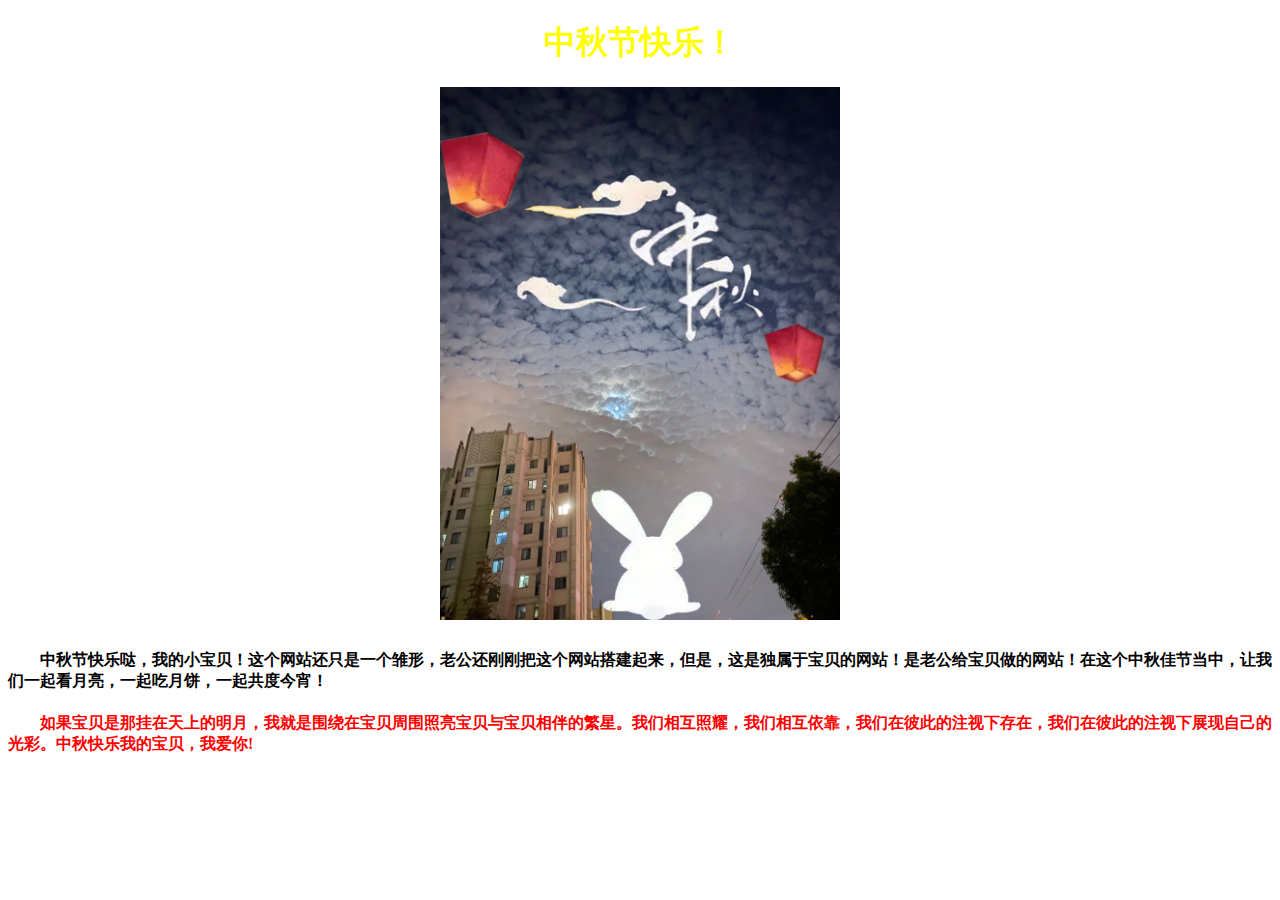
==== index.html @ c5b6a0b1 "Add files via upload" ====
<!DOCTYPE html>
<html lang=>
    <head>
        <meta charset="utf-8">
        <meta http-equiv="X-UA-Compatible" content="IE=edge">
        <title>中秋节快乐！</title>
        <meta name="description" content="">
        <meta name="viewport" content="width=device-width, initial-scale=1">
        <link rel="stylesheet" href="">
    </head>
    <body>
       <h1 style="text-align:center"><tagname style="color:yellow;">中秋节快乐！</tagname><h1>
        <div align="center">
            <img src="WechatIMG1245.jpg" alt="" width="400">
        </div>
        <h4 style="text-indent:2em;" width="60%">中秋节快乐哒，我的小宝贝！这个网站还只是一个雏形，老公还刚刚把这个网站搭建起来，但是，这是独属于宝贝的网站！是老公给宝贝做的网站！在这个中秋佳节当中，让我们一起看月亮，一起吃月饼，一起共度今宵！<h4>
        <h4 style="text-indent:2em;" width="60%"><tagname style="color:red;">如果宝贝是那挂在天上的明月，我就是围绕在宝贝周围照亮宝贝与宝贝相伴的繁星。我们相互照耀，我们相互依靠，我们在彼此的注视下存在，我们在彼此的注视下展现自己的光彩。中秋快乐我的宝贝，我爱你!</tagname><h4>
        <script src="" async defer></script>
    </body>
</html>
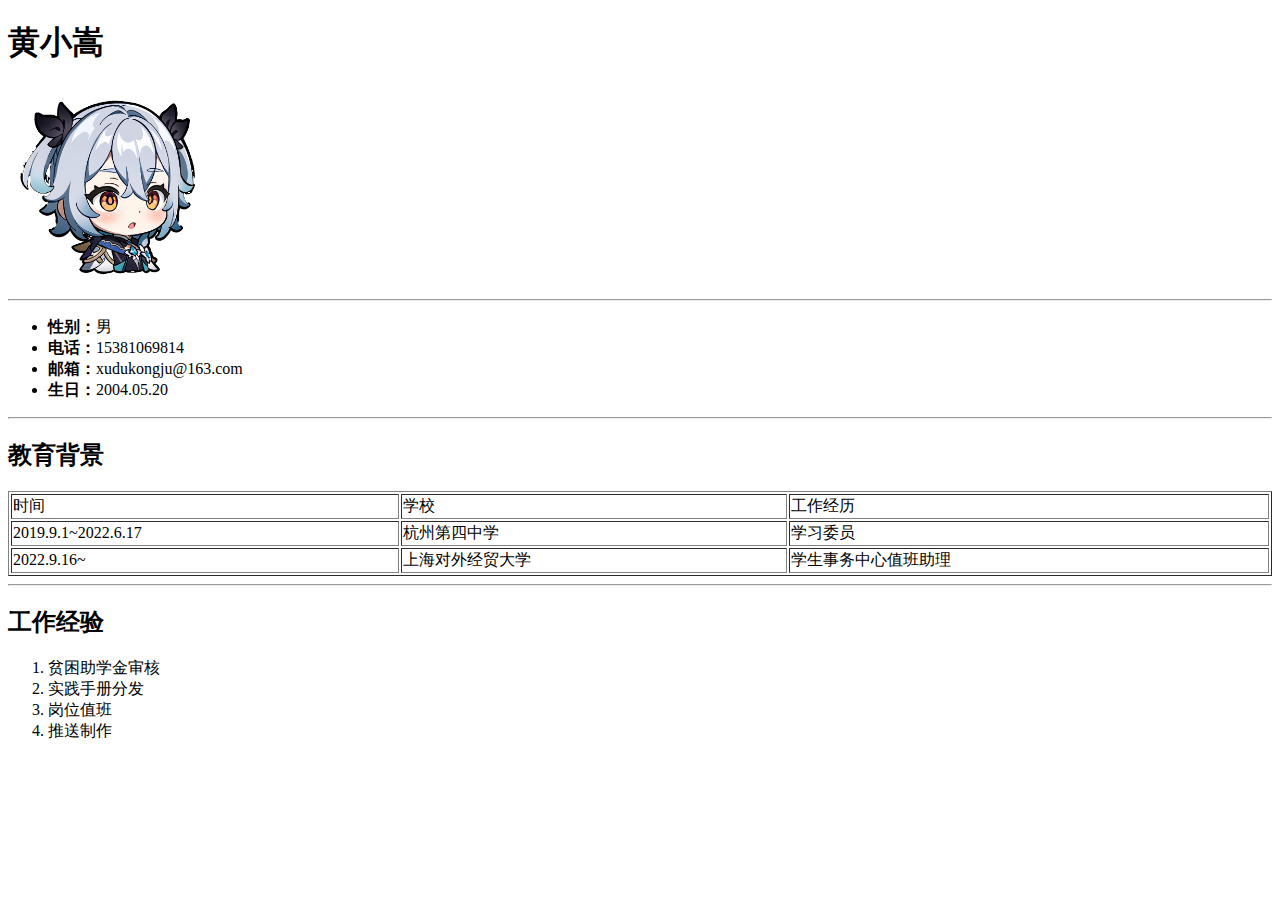
==== commit 9e94e9c0: "Add files via upload" ====
--- a/index.html
+++ b/index.html
@@ -1,20 +1,47 @@
 <!DOCTYPE html>
-<html lang=>
-    <head>
-        <meta charset="utf-8">
-        <meta http-equiv="X-UA-Compatible" content="IE=edge">
-        <title>中秋节快乐！</title>
-        <meta name="description" content="">
-        <meta name="viewport" content="width=device-width, initial-scale=1">
-        <link rel="stylesheet" href="">
-    </head>
-    <body>
-       <h1 style="text-align:center"><tagname style="color:yellow;">中秋节快乐！</tagname><h1>
-        <div align="center">
-            <img src="WechatIMG1245.jpg" alt="" width="400">
-        </div>
-        <h4 style="text-indent:2em;" width="60%">中秋节快乐哒，我的小宝贝！这个网站还只是一个雏形，老公还刚刚把这个网站搭建起来，但是，这是独属于宝贝的网站！是老公给宝贝做的网站！在这个中秋佳节当中，让我们一起看月亮，一起吃月饼，一起共度今宵！<h4>
-        <h4 style="text-indent:2em;" width="60%"><tagname style="color:red;">如果宝贝是那挂在天上的明月，我就是围绕在宝贝周围照亮宝贝与宝贝相伴的繁星。我们相互照耀，我们相互依靠，我们在彼此的注视下存在，我们在彼此的注视下展现自己的光彩。中秋快乐我的宝贝，我爱你!</tagname><h4>
-        <script src="" async defer></script>
-    </body>
+<html lang="en">
+<head>
+    <meta charset="UTF-8">
+    <meta http-equiv="X-UA-Compatible" content="IE=edge">
+    <meta name="viewport" content="width=device-width, initial-scale=1.0">
+    <title>个人简历</title>
+</head>
+<body>
+    <h1>黄小嵩</h1>
+    <img src="照片.jpg" alt="" width="200">
+    <hr>
+    <ul>
+        <li><b>性别：</b>男</li>
+        <li><b>电话：</b>15381069814</li>
+        <li><b>邮箱：</b>xudukongju@163.com</li>
+        <li><b>生日：</b>2004.05.20</li>
+    </ul>
+    <hr>
+    <h2>教育背景</h2>
+    <table border="1" width="100%">
+        <tr>
+            <td>时间</td>
+            <td>学校</td>
+            <td>工作经历</td>
+        </tr>
+        <tr>
+            <td>2019.9.1~2022.6.17</td>
+            <td>杭州第四中学</td>
+            <td>学习委员</td>
+        </tr>
+        <tr>
+            <td>2022.9.16~</td>
+            <td>上海对外经贸大学</td>
+            <td>学生事务中心值班助理</td>
+        </tr>
+    </table>
+    <hr>
+    <h2>工作经验</h2>
+    <ol>
+        <li>贫困助学金审核</li>
+        <li>实践手册分发</li>
+        <li>岗位值班</li>
+        <li>推送制作</li>
+    </ol>
+</body>
 </html>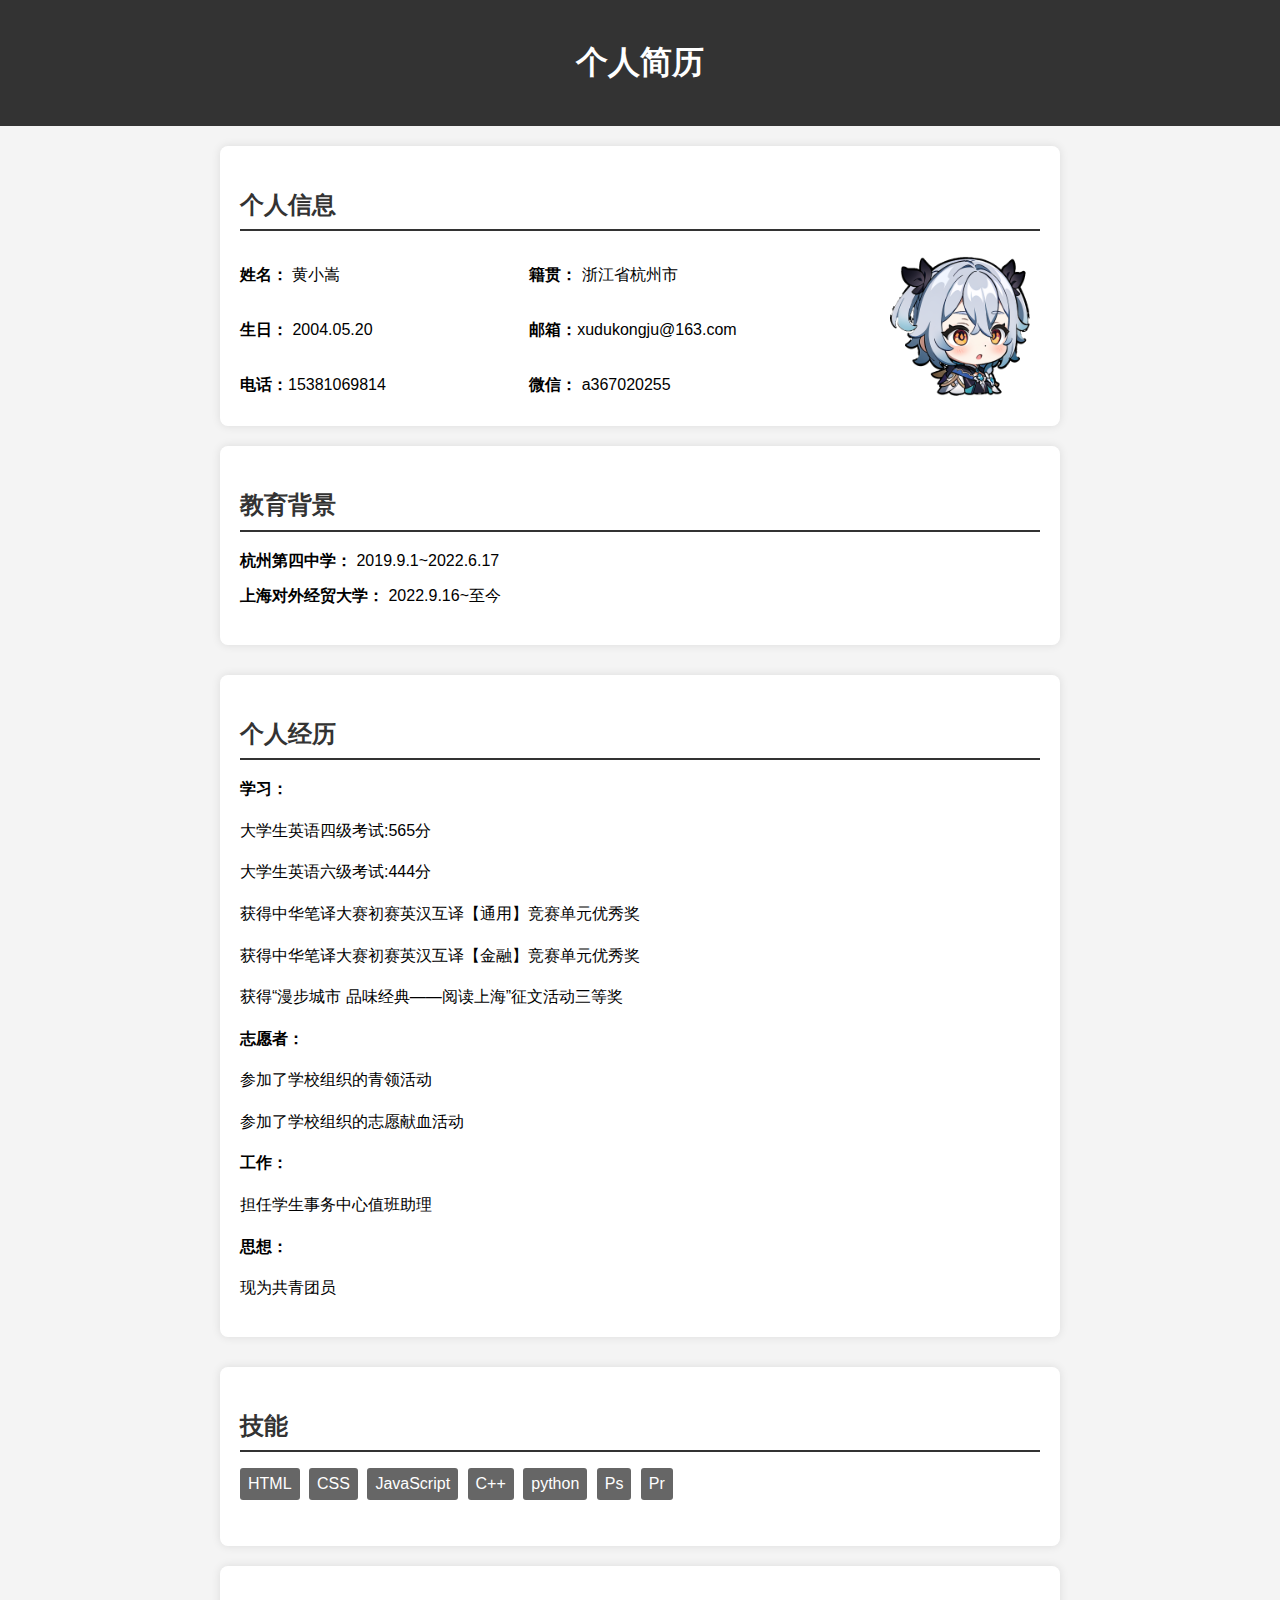
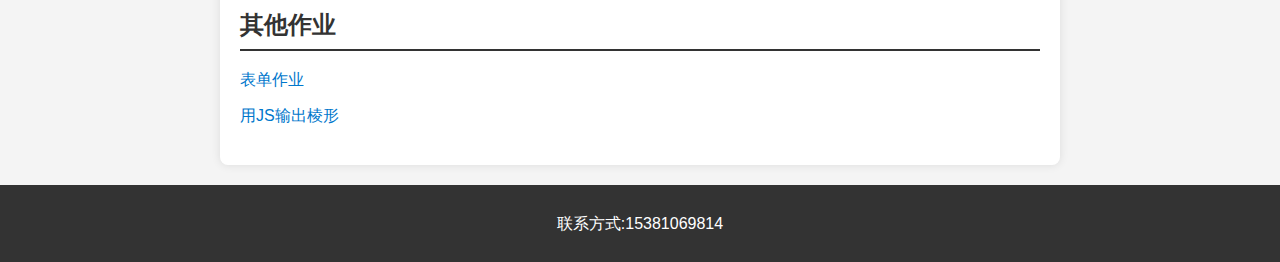
==== commit 875c0351: "Add files via upload" ====
--- a/index.html
+++ b/index.html
@@ -2,46 +2,210 @@
 <html lang="en">
 <head>
     <meta charset="UTF-8">
-    <meta http-equiv="X-UA-Compatible" content="IE=edge">
     <meta name="viewport" content="width=device-width, initial-scale=1.0">
-    <title>个人简历</title>
+    <title>黄小嵩 - 个人简历</title>
+    <style>
+        body {
+            font-family: 'Arial', sans-serif;
+            line-height: 1.6;
+            margin: 0;
+            padding: 0;
+            background-color: #f4f4f4;
+        }
+
+        header {
+            background-color: #333;
+            color: #fff;
+            text-align: center;
+            padding: 1em 0; 
+        }
+
+        section {
+            max-width: 800px;
+            margin: 20px auto;
+            background-color: #fff;
+            padding: 20px;
+            border-radius: 8px;
+            box-shadow: 0 0 10px rgba(0, 0, 0, 0.1);
+        }
+
+        h1{
+            color: #fff;
+        }
+
+        h2 {
+            color: #333;
+            border-bottom: 2px solid #333;
+            padding-bottom: 5px;
+            margin-bottom: 15px;
+        }
+
+        ul {
+            list-style-type: none;
+            padding: 0;
+        }
+
+        li {
+            margin-bottom: 10px;
+        }
+
+
+        .education, .experience {
+            margin-bottom: 30px;
+        }
+
+        footer {
+            text-align: center;
+            padding: 10px;
+            background-color: #333;
+            color: #fff;
+        }
+
+        .tag {
+            display: inline-block;
+            background-color: #666;
+            color: #fff;
+            padding: 0.2em 0.5em;
+            margin-right: 5px;
+            border-radius: 3px;
+        }
+
+        .personal-info li{
+            flex-basis: 33%;
+            height: 35%;
+        }
+
+        .personal-info {
+            display: flex;
+            justify-content: space-between;
+            flex-wrap: wrap;
+        }
+
+        .personal-info img {
+            border-radius: 8px;
+            float: right;
+            width: 20%;
+        }
+
+        a {
+          text-decoration: none; 
+          color: #0077cc; 
+          transition: color 0.3s ease;
+        }
+
+        a:hover {
+          text-decoration: underline; 
+          color: #004466; 
+        }
+
+
+    </style>
 </head>
 <body>
-    <h1>黄小嵩</h1>
-    <img src="照片.jpg" alt="" width="200">
-    <hr>
-    <ul>
-        <li><b>性别：</b>男</li>
-        <li><b>电话：</b>15381069814</li>
-        <li><b>邮箱：</b>xudukongju@163.com</li>
-        <li><b>生日：</b>2004.05.20</li>
-    </ul>
-    <hr>
-    <h2>教育背景</h2>
-    <table border="1" width="100%">
-        <tr>
-            <td>时间</td>
-            <td>学校</td>
-            <td>工作经历</td>
-        </tr>
-        <tr>
-            <td>2019.9.1~2022.6.17</td>
-            <td>杭州第四中学</td>
-            <td>学习委员</td>
-        </tr>
-        <tr>
-            <td>2022.9.16~</td>
-            <td>上海对外经贸大学</td>
-            <td>学生事务中心值班助理</td>
-        </tr>
-    </table>
-    <hr>
-    <h2>工作经验</h2>
-    <ol>
-        <li>贫困助学金审核</li>
-        <li>实践手册分发</li>
-        <li>岗位值班</li>
-        <li>推送制作</li>
-    </ol>
+
+    <header>
+        <h1><span class="resume-title">个人简历</span></h1>
+    </header>
+    
+
+    <section>
+        <h2>个人信息</h2>
+        <div class="personal-info">
+            <ul>
+                <li><strong>姓名：</strong> 黄小嵩</li>
+                <li><strong>生日：</strong> 2004.05.20</li>
+                <li><strong>电话：</strong>15381069814</li>
+            </ul>
+            <ul>
+                <li><strong>籍贯：</strong> 浙江省杭州市</li>
+                <li><strong>邮箱：</strong>xudukongju@163.com</li>
+                <li><strong>微信：</strong> a367020255</li>
+            </ul>
+            <img src="照片.jpg" alt="Your Image">
+        </div>
+    </section>
+
+    <section class="education">
+        <h2>教育背景</h2>
+        <ul>
+            <li>
+                <strong>杭州第四中学：</strong> 2019.9.1~2022.6.17
+            </li>
+            <li>
+                <strong>上海对外经贸大学：</strong> 2022.9.16~至今
+            </li>
+        </ul>
+    </section>
+
+    <section class="experience">
+        <h2>个人经历</h2>
+        <ul>
+            <li>
+                <strong>学习：</strong> 
+            </li>
+            <li>
+                <p>大学生英语四级考试:565分</p>
+            </li>
+            <li>
+                <p>大学生英语六级考试:444分</p>
+            </li>
+            <li>
+                <p>获得中华笔译大赛初赛英汉互译【通用】竞赛单元优秀奖</p>
+            </li>
+            <li>
+                <p>获得中华笔译大赛初赛英汉互译【金融】竞赛单元优秀奖</p>
+            </li>
+            <li>
+                <p>获得“漫步城市 品味经典——阅读上海”征文活动三等奖</p>
+            </li>
+            <li>
+                <strong>志愿者：</strong> 
+            </li>
+            <li>
+                <p>参加了学校组织的青领活动</p>
+            </li>
+            <li>
+                <p>参加了学校组织的志愿献血活动</p>
+            </li>
+            <li>
+                <strong>工作：</strong> 
+            </li>
+            <li>
+                <p>担任学生事务中心值班助理</p>
+            </li>
+            <li>
+                <strong>思想：</strong> 
+            </li>
+            <li>
+                <p>现为共青团员</p>
+            </li>
+        </ul>
+    </section>
+    <section>
+        <h2>技能</h2>
+        <ul>
+          <li class="tag">HTML</li>
+          <li class="tag">CSS</li>
+          <li class="tag">JavaScript</li>
+          <li class="tag">C++</li>
+          <li class="tag">python</li>
+          <li class="tag">Ps</li>
+          <li class="tag">Pr</li>
+        </ul>
+      </section>
+      <section>
+        <h2>其他作业</h2>
+        <div>
+            <ul>
+              <li><a href="form.html">表单作业</a></li>
+              <li><a href="program.html">用JS输出棱形</a></li>
+            </ul>
+        </div>
+      </section>
+
+    <footer>
+        <p>联系方式:15381069814</p>
+    </footer>
+
 </body>
-</html>+</html>
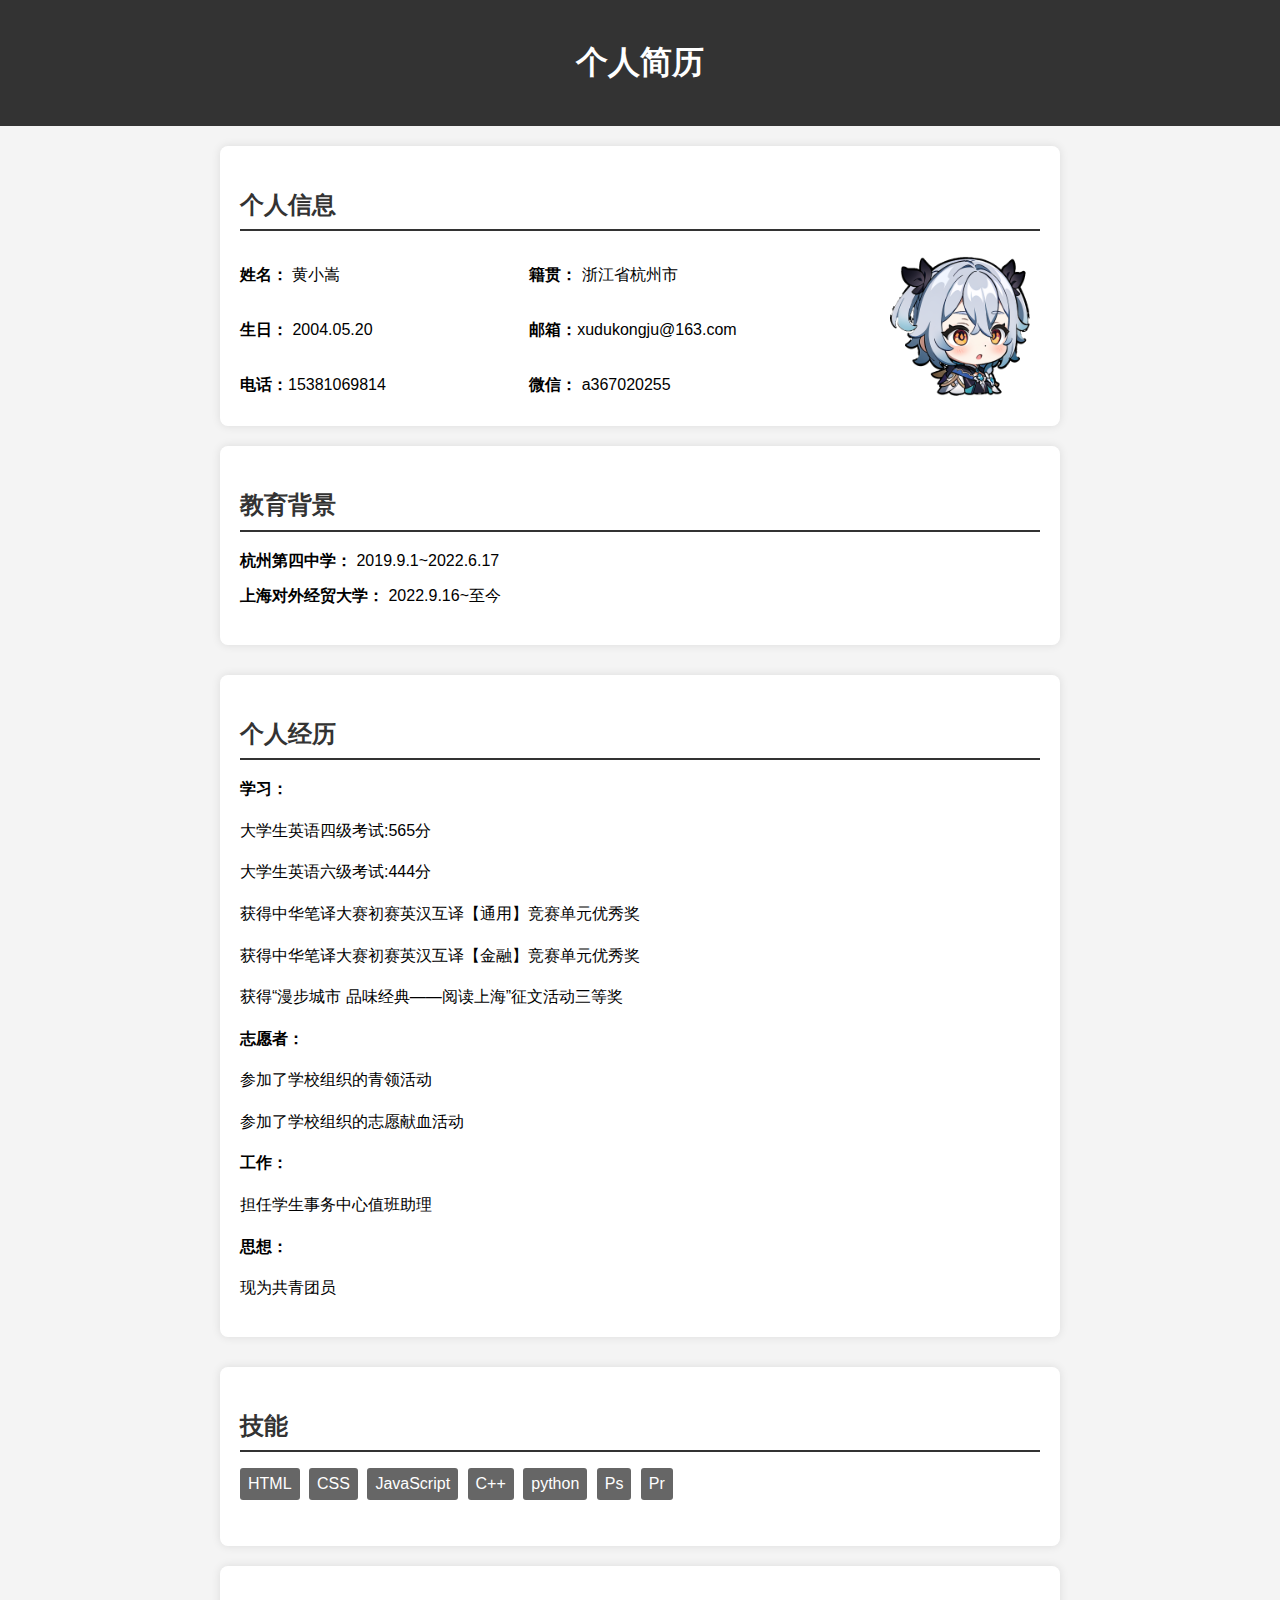
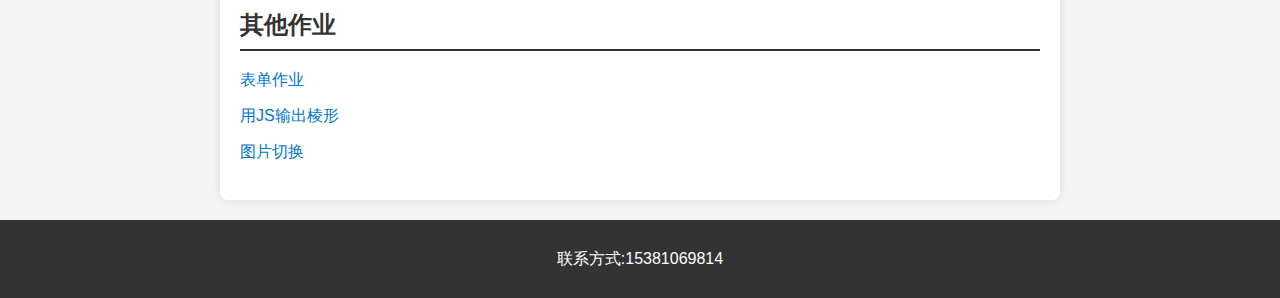
==== commit 20db6dca: "Update index.html" ====
--- a/index.html
+++ b/index.html
@@ -199,6 +199,7 @@
             <ul>
               <li><a href="form.html">表单作业</a></li>
               <li><a href="program.html">用JS输出棱形</a></li>
+              <li><a href="switch.html">图片切换</a></li>
             </ul>
         </div>
       </section>
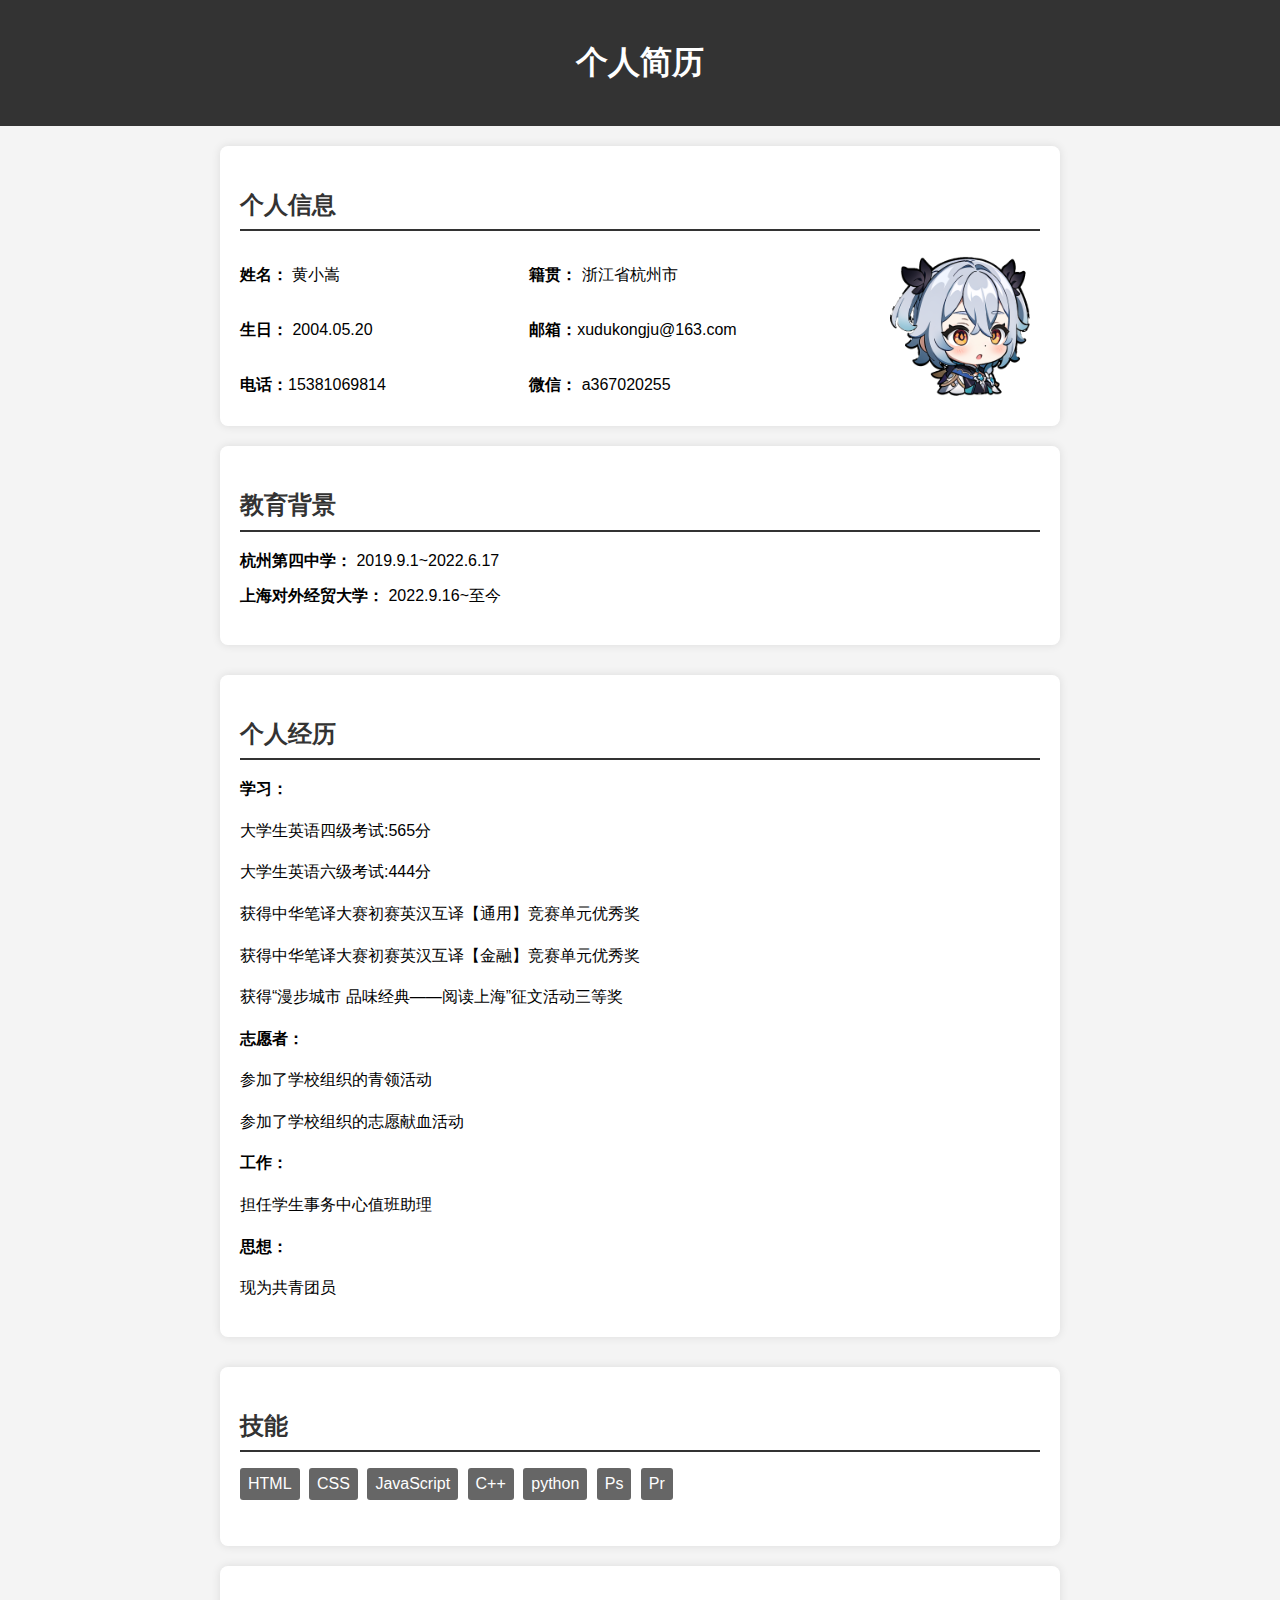
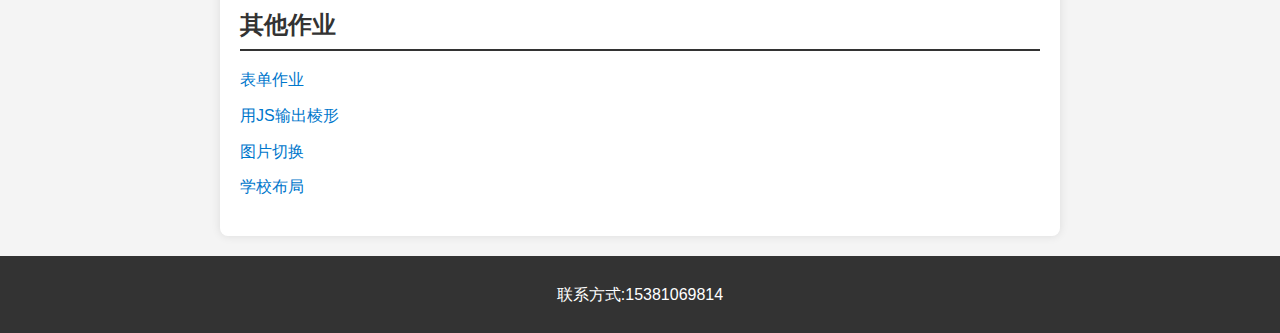
==== commit 58f33644: "Update index.html" ====
--- a/index.html
+++ b/index.html
@@ -200,6 +200,7 @@
               <li><a href="form.html">表单作业</a></li>
               <li><a href="program.html">用JS输出棱形</a></li>
               <li><a href="switch.html">图片切换</a></li>
+              <li><a href="Page layout.html">学校布局</a></li>
             </ul>
         </div>
       </section>
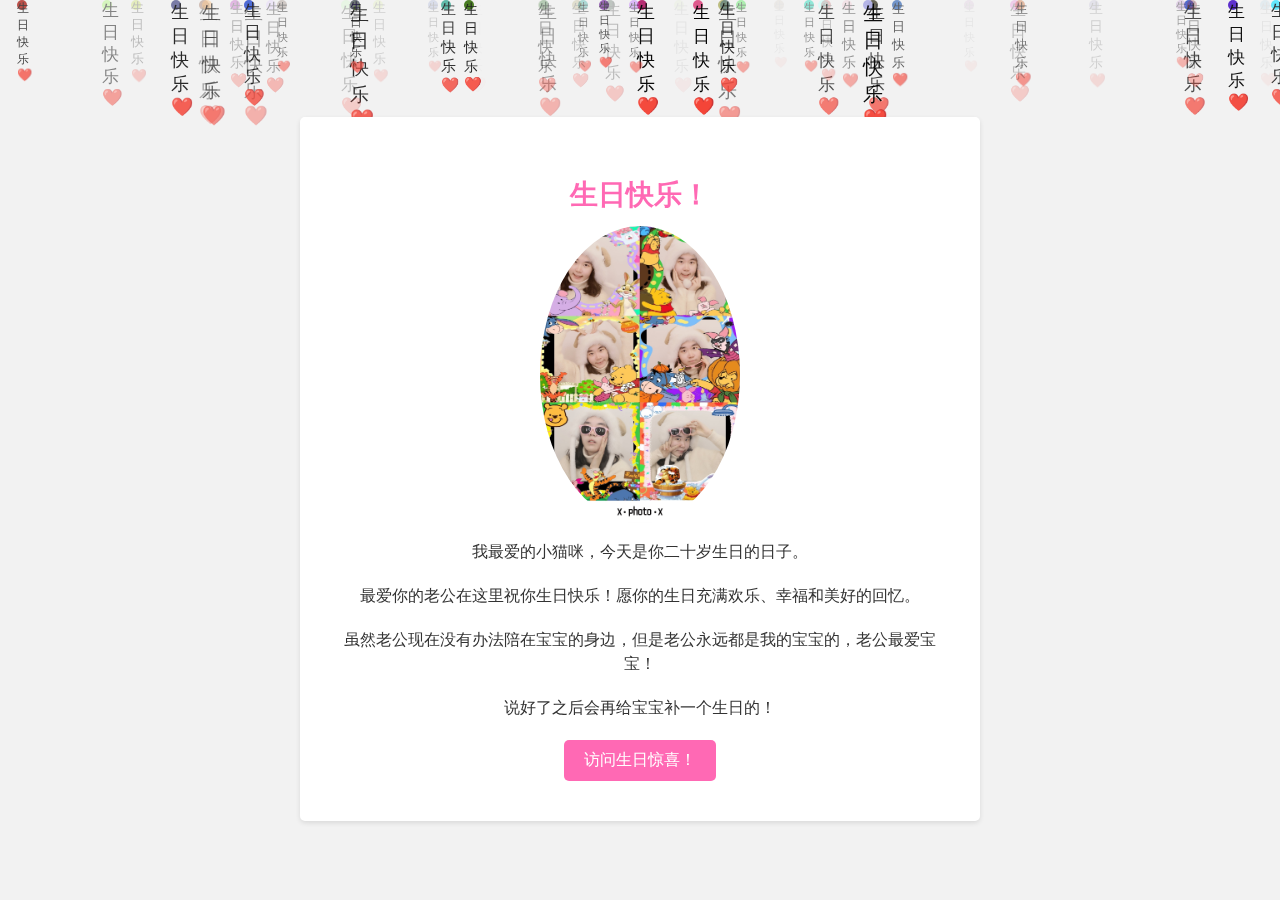
==== commit 96b05315: "Add files via upload" ====
--- a/index.html
+++ b/index.html
@@ -1,213 +1,336 @@
 <!DOCTYPE html>
-<html lang="en">
+<html>
 <head>
     <meta charset="UTF-8">
-    <meta name="viewport" content="width=device-width, initial-scale=1.0">
-    <title>黄小嵩 - 个人简历</title>
+    <link href="https://fonts.googleapis.com/css2?family=Your+Chosen+Font&display=swap" rel="stylesheet">
+    <title>生日快乐！</title>
     <style>
         body {
-            font-family: 'Arial', sans-serif;
-            line-height: 1.6;
+            overflow: hidden;
             margin: 0;
             padding: 0;
-            background-color: #f4f4f4;
-        }
-
-        header {
-            background-color: #333;
+            text-align: center;
+            background-color: #f2f2f2;
+            font-family: 'Your Chosen Font', cursive;
+            animation: backgroundAnimation 5s infinite;
+        }
+ 
+        #snow-container {
+            position: fixed;
+            top: 0;
+            left: 0;
+            width: 100%;
+            height: 100%;
+            pointer-events: none;
+            z-index: -1;
+        }
+ 
+        .snowflake {
+            position: absolute;
+            width: 10px;
+            height: 10px;
+            background-color: #fff;
+            border-radius: 50%;
+            opacity: 0.8;
+            pointer-events: none;
+            animation: snowfall linear infinite;
+        }
+ 
+        @keyframes snowfall {
+            0% {
+                transform: translateY(-100%);
+            }
+            100% {
+                transform: translateY(100vh);
+            }
+        }
+ 
+        #slideshow {
+            width: 500px;
+            height: 300px;
+            position: relative;
+            overflow: hidden;
+            margin: 0 auto; /* 添加这行代码使其居中 */
+        }
+ 
+        #slideshow img {
+            max-width: 100%;
+            max-height: 100%;
+            position: absolute;
+            top: 50%;
+            left: 50%;
+            transform: translate(-50%, -50%); /* 居中对齐 */
+            opacity: 0;
+            transition: opacity 1s ease-in-out;
+        }
+ 
+        #slideshow img.active {
+            opacity: 1;
+        }
+ 
+        @keyframes backgroundAnimation {
+            0% {
+                background-color: #ffafbd;
+            }
+            50% {
+                background-color: #ffc3a0;
+            }
+            100% {
+                background-color: #ffa0bd;
+            }
+        }
+ 
+        .container {
+            max-width: 600px;
+            margin: 0 auto;
+            text-align: center;
+            padding: 40px;
+            background-color: #fff;
+            border-radius: 5px;
+            box-shadow: 0 2px 5px rgba(0, 0, 0, 0.1);
+            margin-bottom: 20px; /* 调整生日快乐标题和下面文字的间距 */
+        }
+ 
+        h1 {
+            color: #ff69b4;
+            font-size: 28px;
+            margin-bottom: 10px; /* 调整标题和图片之间的间距 */
+        }
+ 
+        img {
+            width: 200px;
+            border-radius: 50%;
+            margin: 1px 0px; /* 调整图片和下方文字之间的间距 */
+        }
+ 
+        p {
+            color: #333;
+            line-height: 1.5;
+            margin-bottom: 20px;
+        }
+ 
+        .fade-in {
+            opacity: 0;
+            animation: fadeInAnimation 2s forwards;
+        }
+ 
+        @keyframes fadeInAnimation {
+            0% {
+                opacity: 0;
+            }
+            100% {
+                opacity: 1;
+            }
+        }
+ 
+        #countdown {
+            display: flex;
+            justify-content: center;
+            margin-top: 20px;
+        }
+ 
+        .time {
+            font-size: 36px;
+            margin: 0 10px;
+            padding: 10px;
+            border: 1px solid #ccc;
+            border-radius: 5px;
+            animation-fill-mode: forwards;
+        }
+ 
+        #days {
+            background-color: #f5f5f5;
+        }
+ 
+        #hours {
+            background-color: #e0e0e0;
+        }
+ 
+        #minutes {
+            background-color: #d5d5d5;
+        }
+ 
+        #seconds {
+            background-color: #cccccc;
+        }
+ 
+        .time span {
+            display: inline-block;
+            font-size: 14px;
+            margin-top: 5px;
+            color: #333;
+        }
+ 
+        .ribbon {
+            position: absolute;
+            width: 100%;
+            height: 100%;
+            pointer-events: none;
+            overflow: hidden;
+        }
+ 
+        .ribbon:before,
+        .ribbon:after {
+            content: "";
+            position: absolute;
+            display: block;
+            width: 200px;
+            height: 200px;
+            background: linear-gradient(to bottom, #ff69b4, #ffc3a0, #ffafbd);
+            border-radius: 50%;
+            opacity: 0.6;
+            animation: ribbonAnimation 2s infinite;
+        }
+ 
+        .ribbon:before {
+            top: -100px;
+            left: -50px;
+        }
+ 
+        .ribbon:after {
+            top: -100px;
+            right: -50px;
+        }
+ 
+        /* 定义彩带动画 */
+        @keyframes ribbonAnimation {
+            0% {
+                transform: translate(0, 0) rotate(0);
+            }
+            100% {
+                transform: translate(-800px, -800px) rotate(360deg);
+            }
+        }
+
+        #countdown-btn {
+            padding: 10px 20px;
+            font-size: 16px;
+            background-color: #ff69b4;
             color: #fff;
-            text-align: center;
-            padding: 1em 0; 
-        }
-
-        section {
-            max-width: 800px;
-            margin: 20px auto;
-            background-color: #fff;
+            border: none;
+            border-radius: 5px;
+            cursor: pointer;
+            transition: background-color 0.3s ease;
+        }
+
+        #countdown-btn:hover {
+            background-color: #d14881;
+        }
+
+        /* 新增样式，使上方内容在页面中间位置 */
+        body {
+            overflow-y: scroll; /* 允许页面上下滑动 */
+            margin: 0; /* 去除页面默认的边距 */
+            padding: 0; /* 去除页面默认的内边距 */
+        }
+
+        .main-content {
+            min-height: 100vh;
+            display: flex;
+            flex-direction: column;
+            justify-content: center;
+            align-items: center;
             padding: 20px;
-            border-radius: 8px;
-            box-shadow: 0 0 10px rgba(0, 0, 0, 0.1);
-        }
-
-        h1{
-            color: #fff;
-        }
-
-        h2 {
-            color: #333;
-            border-bottom: 2px solid #333;
-            padding-bottom: 5px;
-            margin-bottom: 15px;
-        }
-
-        ul {
-            list-style-type: none;
-            padding: 0;
-        }
-
-        li {
-            margin-bottom: 10px;
-        }
-
-
-        .education, .experience {
-            margin-bottom: 30px;
-        }
-
-        footer {
-            text-align: center;
-            padding: 10px;
-            background-color: #333;
-            color: #fff;
-        }
-
-        .tag {
-            display: inline-block;
-            background-color: #666;
-            color: #fff;
-            padding: 0.2em 0.5em;
-            margin-right: 5px;
-            border-radius: 3px;
-        }
-
-        .personal-info li{
-            flex-basis: 33%;
-            height: 35%;
-        }
-
-        .personal-info {
-            display: flex;
-            justify-content: space-between;
-            flex-wrap: wrap;
-        }
-
-        .personal-info img {
-            border-radius: 8px;
-            float: right;
-            width: 20%;
-        }
-
-        a {
-          text-decoration: none; 
-          color: #0077cc; 
-          transition: color 0.3s ease;
-        }
-
-        a:hover {
-          text-decoration: underline; 
-          color: #004466; 
-        }
-
-
+        }
+
+        .fade-in, .container {
+            margin-bottom: 20px; /* 增加底部间距，以不遮挡按钮 */
+        }
     </style>
 </head>
 <body>
-
-    <header>
-        <h1><span class="resume-title">个人简历</span></h1>
-    </header>
-    
-
-    <section>
-        <h2>个人信息</h2>
-        <div class="personal-info">
-            <ul>
-                <li><strong>姓名：</strong> 黄小嵩</li>
-                <li><strong>生日：</strong> 2004.05.20</li>
-                <li><strong>电话：</strong>15381069814</li>
-            </ul>
-            <ul>
-                <li><strong>籍贯：</strong> 浙江省杭州市</li>
-                <li><strong>邮箱：</strong>xudukongju@163.com</li>
-                <li><strong>微信：</strong> a367020255</li>
-            </ul>
-            <img src="照片.jpg" alt="Your Image">
-        </div>
-    </section>
-
-    <section class="education">
-        <h2>教育背景</h2>
-        <ul>
-            <li>
-                <strong>杭州第四中学：</strong> 2019.9.1~2022.6.17
-            </li>
-            <li>
-                <strong>上海对外经贸大学：</strong> 2022.9.16~至今
-            </li>
-        </ul>
-    </section>
-
-    <section class="experience">
-        <h2>个人经历</h2>
-        <ul>
-            <li>
-                <strong>学习：</strong> 
-            </li>
-            <li>
-                <p>大学生英语四级考试:565分</p>
-            </li>
-            <li>
-                <p>大学生英语六级考试:444分</p>
-            </li>
-            <li>
-                <p>获得中华笔译大赛初赛英汉互译【通用】竞赛单元优秀奖</p>
-            </li>
-            <li>
-                <p>获得中华笔译大赛初赛英汉互译【金融】竞赛单元优秀奖</p>
-            </li>
-            <li>
-                <p>获得“漫步城市 品味经典——阅读上海”征文活动三等奖</p>
-            </li>
-            <li>
-                <strong>志愿者：</strong> 
-            </li>
-            <li>
-                <p>参加了学校组织的青领活动</p>
-            </li>
-            <li>
-                <p>参加了学校组织的志愿献血活动</p>
-            </li>
-            <li>
-                <strong>工作：</strong> 
-            </li>
-            <li>
-                <p>担任学生事务中心值班助理</p>
-            </li>
-            <li>
-                <strong>思想：</strong> 
-            </li>
-            <li>
-                <p>现为共青团员</p>
-            </li>
-        </ul>
-    </section>
-    <section>
-        <h2>技能</h2>
-        <ul>
-          <li class="tag">HTML</li>
-          <li class="tag">CSS</li>
-          <li class="tag">JavaScript</li>
-          <li class="tag">C++</li>
-          <li class="tag">python</li>
-          <li class="tag">Ps</li>
-          <li class="tag">Pr</li>
-        </ul>
-      </section>
-      <section>
-        <h2>其他作业</h2>
-        <div>
-            <ul>
-              <li><a href="form.html">表单作业</a></li>
-              <li><a href="program.html">用JS输出棱形</a></li>
-              <li><a href="switch.html">图片切换</a></li>
-              <li><a href="Page layout.html">学校布局</a></li>
-            </ul>
-        </div>
-      </section>
-
-    <footer>
-        <p>联系方式:15381069814</p>
-    </footer>
+<div id="snow-container"></div>
+
+<div class="fade-in">
+    <h1>生日快乐！我的小宝贝！</h1>
+    <p>请收下这份小猫咪送给宝贝的生日礼物</p>
+</div>
+
+<div class="container">
+    <h1>生日快乐！</h1>
+    <div id="slideshow">
+        <img src="1.jpg" alt="Image 1" class="active">
+        <img src="2.jpg" alt="Image 2">
+        <img src="3.jpg" alt="Image 3">
+    </div>
+    <p>我最爱的小猫咪，今天是你二十岁生日的日子。</p>
+    <p>最爱你的老公在这里祝你生日快乐！愿你的生日充满欢乐、幸福和美好的回忆。</p>
+    <p>虽然老公现在没有办法陪在宝宝的身边，但是老公永远都是我的宝宝的，老公最爱宝宝！</p>
+    <p>说好了之后会再给宝宝补一个生日的！</p>
+
+    <div id="countdown">
+        <!-- 用链接替换了倒计时部分，点击按钮可跳转到其他网页 -->
+        <a href="https://example.com" target="_blank" style="text-decoration: none;">
+            <button class="time" id="countdown-btn">访问生日惊喜！</button>
+        </a>
+    </div>
+</div>
+
+<script src="https://code.jquery.com/jquery-3.6.0.min.js"></script>
+<script>
+    $(document).ready(function() {
+        var currentIndex = 0;
+        var slides = $('#slideshow img');
+        var slideCount = slides.length;
+ 
+        function showSlide(index) {
+            slides.removeClass('active');
+            slides.eq(index).addClass('active');
+        }
+ 
+        function nextSlide() {
+            currentIndex = (currentIndex + 1) % slideCount;
+            showSlide(currentIndex);
+        }
+ 
+        // 自动播放幻灯片
+        setInterval(nextSlide, 3000);
+ 
+        // 初始化显示第一张幻灯片
+        showSlide(currentIndex);
+    });
+</script>
+
+<script>
+    function createSnowflake() {
+        const snowflake = document.createElement('div');
+        snowflake.classList.add('snowflake');
+        snowflake.style.left = Math.random() * window.innerWidth + 'px';
+        snowflake.style.animationDuration = Math.random() * 5 + 5 + 's';
+        snowflake.style.opacity = Math.random();
+        snowflake.style.fontSize = Math.random() * 10 + 10 + 'px';
+ 
+        const randomColor = getRandomColor();
+        snowflake.style.backgroundColor = randomColor;
+ 
+        snowflake.innerHTML = '生日快乐❤️'; // You can customize the snowflake symbol here
+ 
+        return snowflake;
+    }
+ 
+    function getRandomColor() {
+        const letters = '0123456789ABCDEF';
+        let color = '#';
+        for (let i = 0; i < 6; i++) {
+            color += letters[Math.floor(Math.random() * 16)];
+        }
+        return color;
+    }
+ 
+    function snowfall() {
+        const snowContainer = document.getElementById('snow-container');
+        const numSnowflakes = 50; // Adjust the number of snowflakes here
+ 
+        for (let i = 0; i < numSnowflakes; i++) {
+            const snowflake = createSnowflake();
+            snowContainer.appendChild(snowflake);
+        }
+    }
+ 
+    snowfall();
+</script>
+
+<audio src="music.mp3" autoplay loop></audio>
 
 </body>
-</html>
+</html>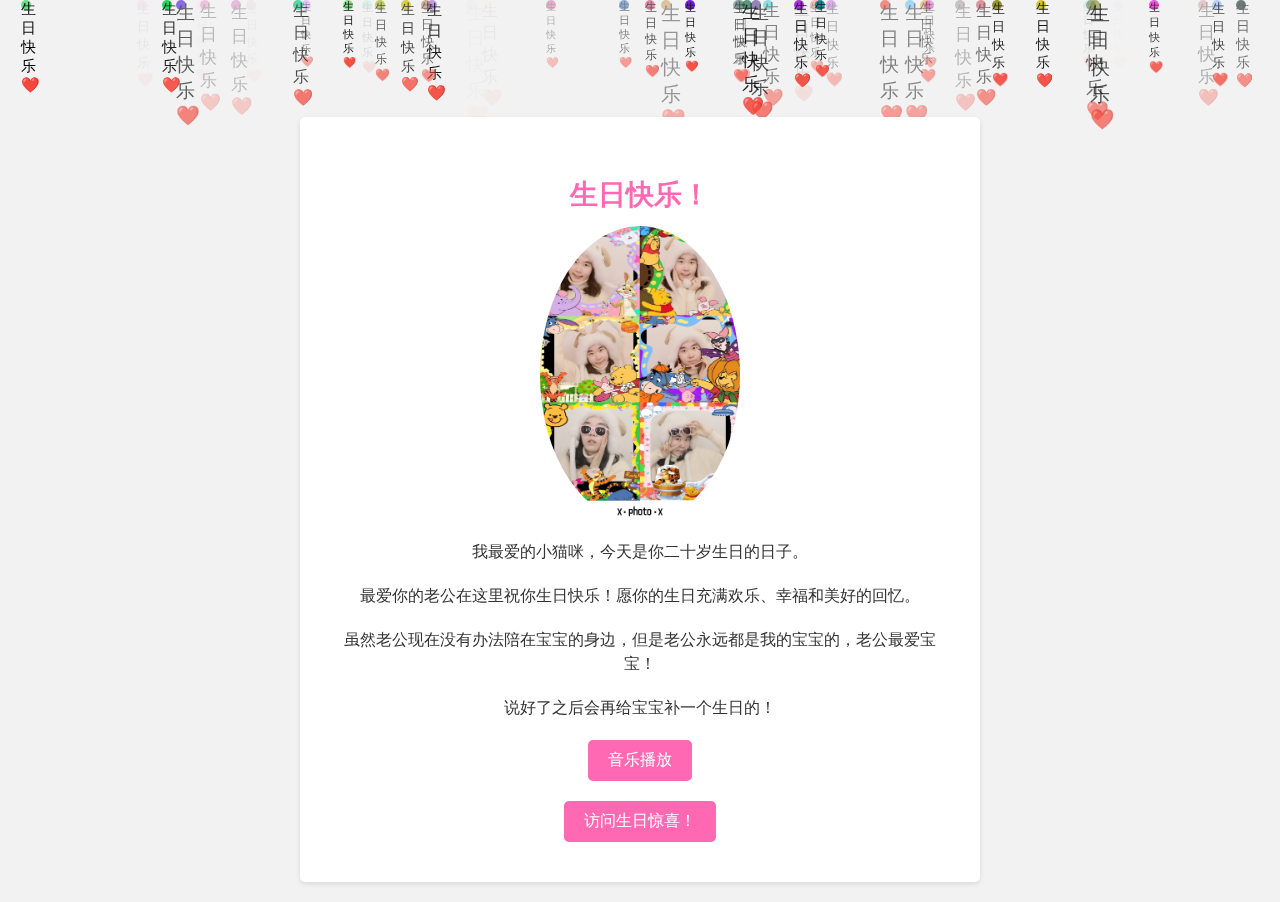
==== commit b07005da: "Update index.html" ====
--- a/index.html
+++ b/index.html
@@ -260,7 +260,24 @@
 
     <div id="countdown">
         <!-- 用链接替换了倒计时部分，点击按钮可跳转到其他网页 -->
-        <a href="https://example.com" target="_blank" style="text-decoration: none;">
+        <!-- 在按钮点击时触发音乐播放 -->
+        <button class="time" id="countdown-btn" onclick="playMusic()">音乐播放</button>
+
+        <!-- 将音频标签移至按钮点击事件之后 -->
+        <audio id="birthday-music" src="music.mp3" loop="true"></audio>
+
+        <script>
+            function playMusic() {
+                var audio = document.getElementById('birthday-music');
+                audio.play();
+         }
+        </script>
+        
+    </div>
+    
+    <div id="countdown">
+        <!-- 用链接替换了倒计时部分，点击按钮可跳转到其他网页 -->
+        <a href="../html/Memories.com" target="_blank" style="text-decoration: none;">
             <button class="time" id="countdown-btn">访问生日惊喜！</button>
         </a>
     </div>
@@ -333,4 +350,4 @@
 <audio src="music.mp3" autoplay loop></audio>
 
 </body>
-</html>+</html>
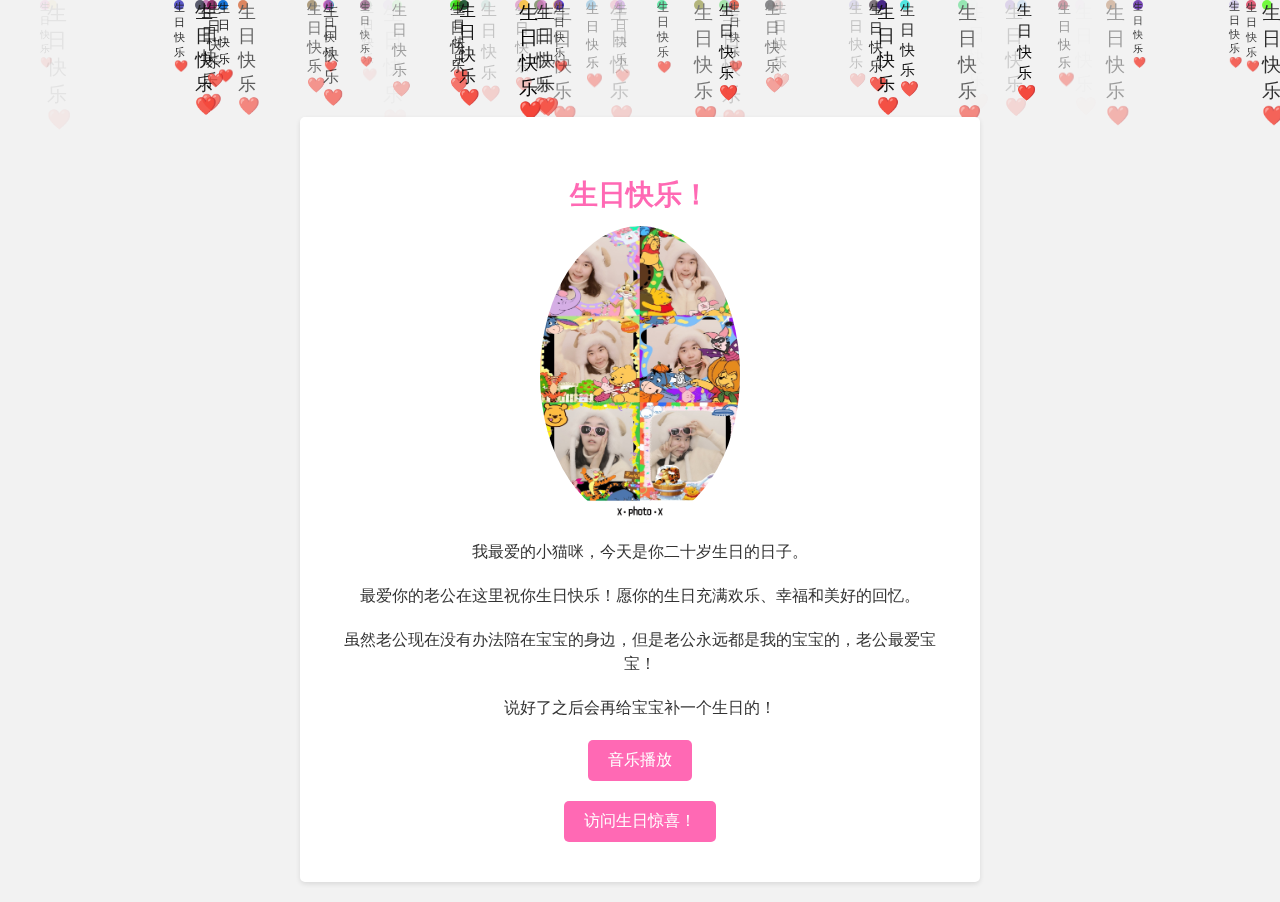
==== commit c3f84c70: "Update index.html" ====
--- a/index.html
+++ b/index.html
@@ -275,9 +275,9 @@
         
     </div>
     
-    <div id="countdown">
+   <div id="countdown">
         <!-- 用链接替换了倒计时部分，点击按钮可跳转到其他网页 -->
-        <a href="../html/Memories.com" target="_blank" style="text-decoration: none;">
+        <a href="html/Memories.html" target="_blank" style="text-decoration: none;">
             <button class="time" id="countdown-btn">访问生日惊喜！</button>
         </a>
     </div>
